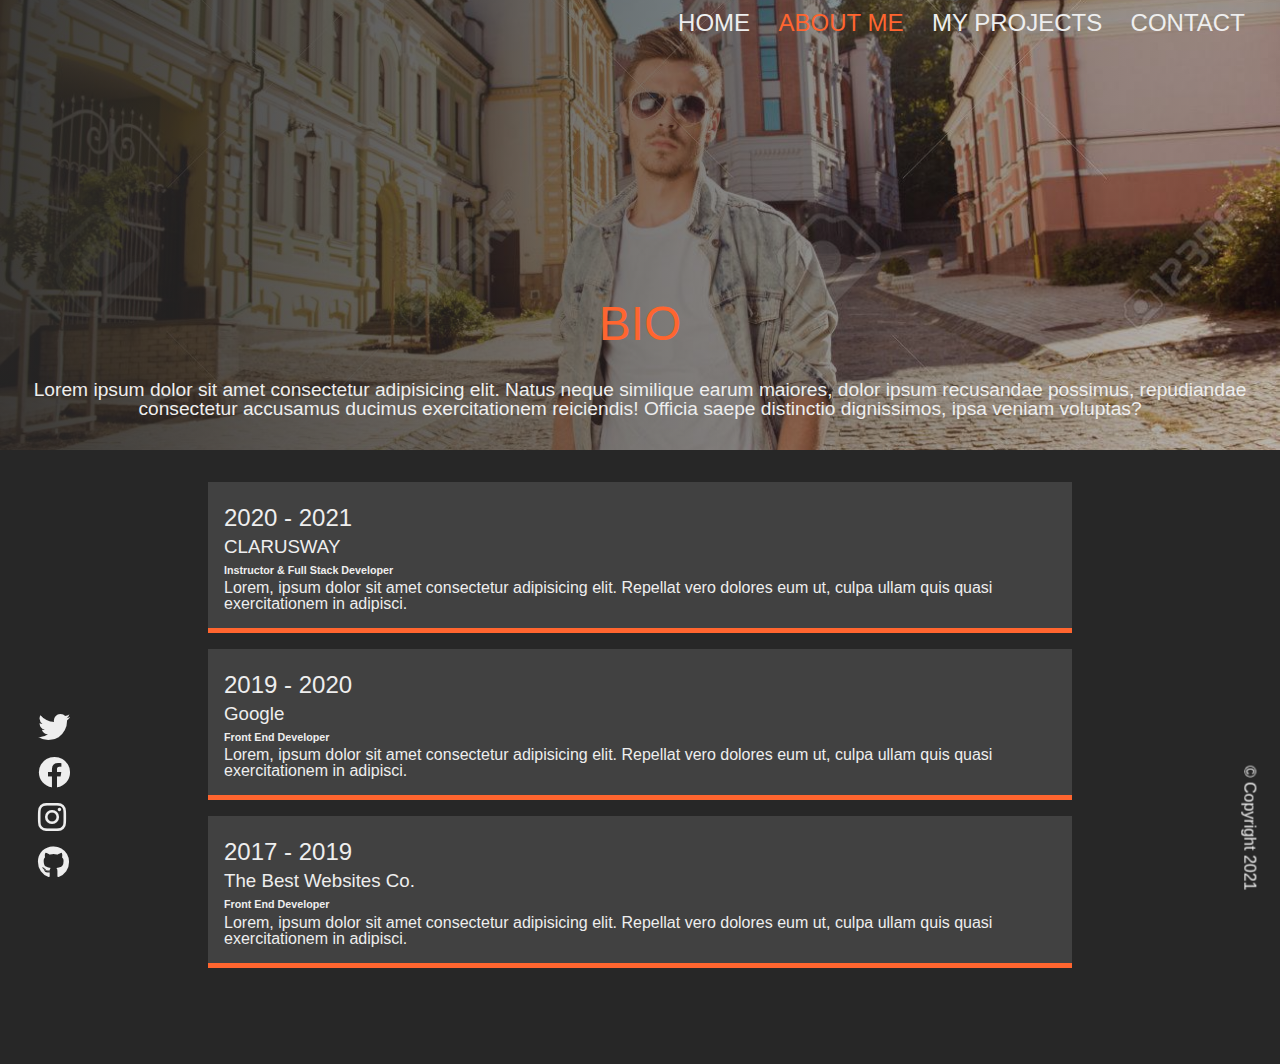
==== about.html @ 3b400f80 "first commit" ====
<!DOCTYPE html>
<html lang="en">
  <head>
    <meta charset="UTF-8" />
    <meta http-equiv="X-UA-Compatible" content="IE=edge" />
    <meta name="viewport" content="width=device-width, initial-scale=1.0" />

    <link rel="stylesheet" href="css/main.css" />
    <title>Portfolio-About</title>
  </head>
  <body>
    <div class="about-bgImg-container">
      <!-- ABOUT NAV -->
      <nav class="nav">
        <ul class="nav__list">
          <li class="nav__item">
            <a href="index.html" class="nav__link">Home</a>
          </li>
          <li class="nav__item">
            <a href="about.html" class="nav__link nav__link--active"
              >About Me</a
            >
          </li>
          <li class="nav__item">
            <a href="projects.html" class="nav__link">My Projects</a>
          </li>
          <li class="nav__item">
            <a href="contact.html" class="nav__link">Contact</a>
          </li>
        </ul>
      </nav>

      <div class="about__bio-image">
        <h2>BIO</h2>
        <p>
          Lorem ipsum dolor sit amet consectetur adipisicing elit. Natus neque
          similique earum maiores, dolor ipsum recusandae possimus, repudiandae
          consectetur accusamus ducimus exercitationem reiciendis! Officia saepe
          distinctio dignissimos, ipsa veniam voluptas?
        </p>
      </div>
    </div>

    <!-- ABOUT MAIN -->

    <main class="about">
      <div class="about__container">
        <div class="about__job">
          <h2 class="text-secondary">2020 - 2021</h2>
          <h3>CLARUSWAY</h3>
          <h6>Instructor & Full Stack Developer</h6>
          <p>
            Lorem, ipsum dolor sit amet consectetur adipisicing elit. Repellat
            vero dolores eum ut, culpa ullam quis quasi exercitationem in
            adipisci.
          </p>
        </div>
        <div class="about__job">
          <h2 class="text-secondary">2019 - 2020</h2>
          <h3>Google</h3>
          <h6>Front End Developer</h6>
          <p>
            Lorem, ipsum dolor sit amet consectetur adipisicing elit. Repellat
            vero dolores eum ut, culpa ullam quis quasi exercitationem in
            adipisci.
          </p>
        </div>
        <div class="about__job">
          <h2 class="text-secondary">2017 - 2019</h2>
          <h3>The Best Websites Co.</h3>
          <h6>Front End Developer</h6>
          <p>
            Lorem, ipsum dolor sit amet consectetur adipisicing elit. Repellat
            vero dolores eum ut, culpa ullam quis quasi exercitationem in
            adipisci.
          </p>
        </div>
      </div>
    </main>

    <!-- ABOUT FOOTER -->
    <footer class="vertical">
      <div class="social-icons">
        <a href="#">
          <i class="fab fa-twitter fa-2x"></i>
        </a>
        <a href="#">
          <i class="fab fa-facebook fa-2x"></i>
        </a>
        <a href="#">
          <i class="fab fa-instagram fa-2x"></i>
        </a>
        <a href="#">
          <i class="fab fa-github fa-2x"></i>
        </a>
      </div>
      <div class="copyright">&copy; Copyright 2021</div>
    </footer>
  </body>
</html>
---- css/main.css ----
@import url("https://cdnjs.cloudflare.com/ajax/libs/font-awesome/6.0.0-beta3/css/all.min.css");
* {
  box-sizing: border-box;
  margin: 0;
  padding: 0;
}

.home-bgImg-container {
  height: 100vh;
  width: 100%;
  background: linear-gradient(to right, rgba(39, 39, 39, 0.9), rgba(39, 39, 39, 0.3)), url("../img/model-1.jpg");
  background-position: center center;
  background-size: cover;
}

.home {
  height: 80vh;
  display: flex;
  flex-direction: column;
  justify-content: center;
  text-align: center;
}
.home__name {
  font-size: 5rem;
  padding-bottom: 1rem;
  margin-bottom: 1rem;
  border-bottom: 2px solid #fff;
}
.home__name--last {
  color: red;
  font-weight: 700;
}

.about-bgImg-container {
  height: 50vh;
  width: 100%;
  background: linear-gradient(to right, rgba(39, 39, 39, 0.9), rgba(39, 39, 39, 0.3)), url("../img/model-1.jpg");
  background-position: center center;
  background-size: cover;
  display: flex;
  flex-direction: column;
  justify-content: space-between;
}
.about-bgImg-container .about__bio-image {
  text-align: center;
}
.about-bgImg-container .about__bio-image h2 {
  font-size: 3rem;
  color: #ff652f;
}
.about-bgImg-container .about__bio-image p {
  font-size: 1.2rem;
  margin: 2rem;
}

.about__container {
  width: 70vw;
  margin: 2rem auto;
}
.about .about__job {
  margin: 1rem;
  background: #414141;
  padding: 1rem;
  border-bottom: 5px solid #ff652f;
}
.about .about__job h2,
.about .about__job h3 {
  margin: 0.5rem 0;
}
.about .about__job h6 {
  margin: 0.3rem 0;
}

.project-bgImg-container {
  height: 40vh;
  width: 100%;
  background: linear-gradient(to right, rgba(39, 39, 39, 0.9), rgba(39, 39, 39, 0.3)), url("../img/model-1.jpg");
  background-position: center center;
  background-size: cover;
  display: flex;
  flex-direction: column;
  justify-content: space-between;
}
.project-bgImg-container .projects__bio-image {
  margin-bottom: 0.5rem;
  text-align: center;
}

.projects__items {
  width: 100%;
  display: flex;
  flex-wrap: wrap;
  justify-content: center;
  padding: 2rem 5rem;
  gap: 1rem 0rem;
}
.projects__item {
  width: 100%;
  border-bottom: 5px solid #ff652f;
  cursor: pointer;
  position: relative;
}
.projects__item img {
  width: 100%;
}
.projects__item::after {
  content: "";
  position: absolute;
  height: 100%;
  width: 100%;
  left: 0;
  background: #ff652f;
  opacity: 0;
  transition: all 1s;
}
.projects__item:hover::after {
  opacity: 0.7;
}

.contact-bgImg-container {
  height: 100vh;
  width: 100%;
  background: linear-gradient(to right, rgba(39, 39, 39, 0.9), rgba(39, 39, 39, 0.3)), url("../img/model-1.jpg");
  background-position: center center;
  background-size: cover;
}
.contact-bgImg-container nav {
  height: 40vh;
}

.contact {
  height: 40vh;
  display: flex;
  flex-direction: column;
  justify-content: center;
  text-align: center;
}
.contact h2 {
  font-size: 3rem;
  margin-bottom: 2rem;
}
.contact__list {
  display: flex;
  flex-direction: column;
  flex-wrap: wrap;
  justify-content: center;
  align-items: center;
  gap: 2.5rem 2rem;
  font-size: 1.5rem;
}
.contact .text-secondary {
  color: #ff652f;
}

.nav {
  padding: 1rem;
  height: 10vh;
}
.nav__list {
  text-align: right;
}
.nav__item {
  display: inline;
  padding-right: 1rem;
}
.nav__link {
  font-size: 1rem;
  text-transform: uppercase;
  font-weight: 500;
  transition: all 1s;
}
.nav__link:hover {
  color: blue;
}
.nav__link--active {
  color: #ff652f;
}

.link-style a, footer.middle a, footer.vertical .social-icons a, footer.horizontal a {
  padding: 0.4rem;
  transition: all 1s;
}
.link-style a:hover, footer.middle a:hover, footer.vertical .social-icons a:hover, footer.horizontal a:hover {
  color: #ff652f;
}

footer.horizontal {
  height: 10vh;
  display: flex;
  justify-content: space-between;
  align-items: flex-end;
  padding: 1rem;
}

footer.vertical {
  display: flex;
  justify-content: space-between;
  align-items: flex-end;
  padding: 2rem;
  margin-bottom: 1rem;
}
footer.vertical .social-icons {
  display: flex;
  flex-direction: column;
  position: fixed;
  bottom: 1rem;
}
footer.vertical .copyright {
  position: fixed;
  bottom: 1rem;
  right: 3rem;
  transform: rotate(90deg) translate(-3rem, -5rem);
}

footer.middle {
  height: 20vh;
  display: flex;
  flex-direction: column;
  justify-content: flex-start;
  align-items: center;
  padding: 1rem;
  gap: 1rem;
}

@media screen and (min-width: 0px) {
  .nav {
    padding: 0.5rem;
  }
  .nav__list {
    text-align: center;
  }
  .nav__item {
    padding-right: 0.7rem;
  }
  .nav .nav__link {
    font-size: 0.9rem;
  }

  .contact h2 {
    font-size: 2rem;
    margin-bottom: 1rem;
  }
  .contact__list {
    gap: 2rem 1.2rem;
    font-size: 1.2rem;
  }
}
@media screen and (min-width: 576px) {
  .nav {
    padding: 0.7rem;
  }
  .nav__list {
    text-align: right;
  }
  .nav__item {
    padding-right: 1rem;
  }
  .nav .nav__link {
    font-size: 1rem;
  }

  .contact h2 {
    font-size: 2.5rem;
    margin-bottom: 1.5rem;
  }
  .contact__list {
    gap: 2.5rem 2rem;
    font-size: 1.5rem;
  }
}
@media screen and (min-width: 768px) {
  .nav__item {
    padding-right: 1.3rem;
  }
  .nav .nav__link {
    font-size: 1.3rem;
  }

  .projects__item {
    width: 100%;
  }
}
@media screen and (min-width: 1024px) {
  .nav__item {
    padding-right: 1.5rem;
  }
  .nav .nav__link {
    font-size: 1.5rem;
  }

  .projects__item {
    width: 50%;
  }

  .contact__list {
    flex-direction: row;
  }
}
@media screen and (min-width: 1600px) {
  .projects__item {
    width: 33%;
  }
}
body {
  font-family: "Segoe UI", "Nunito", Tahoma, Genava, Verdana, sans-serif;
  line-height: 1;
  color: #eee;
  background-color: #272727;
  height: 100vh;
}

a {
  text-decoration: none;
  color: #eee;
}

h1,
h2,
h3 {
  font-weight: 400;
}

/*# sourceMappingURL=main.css.map */
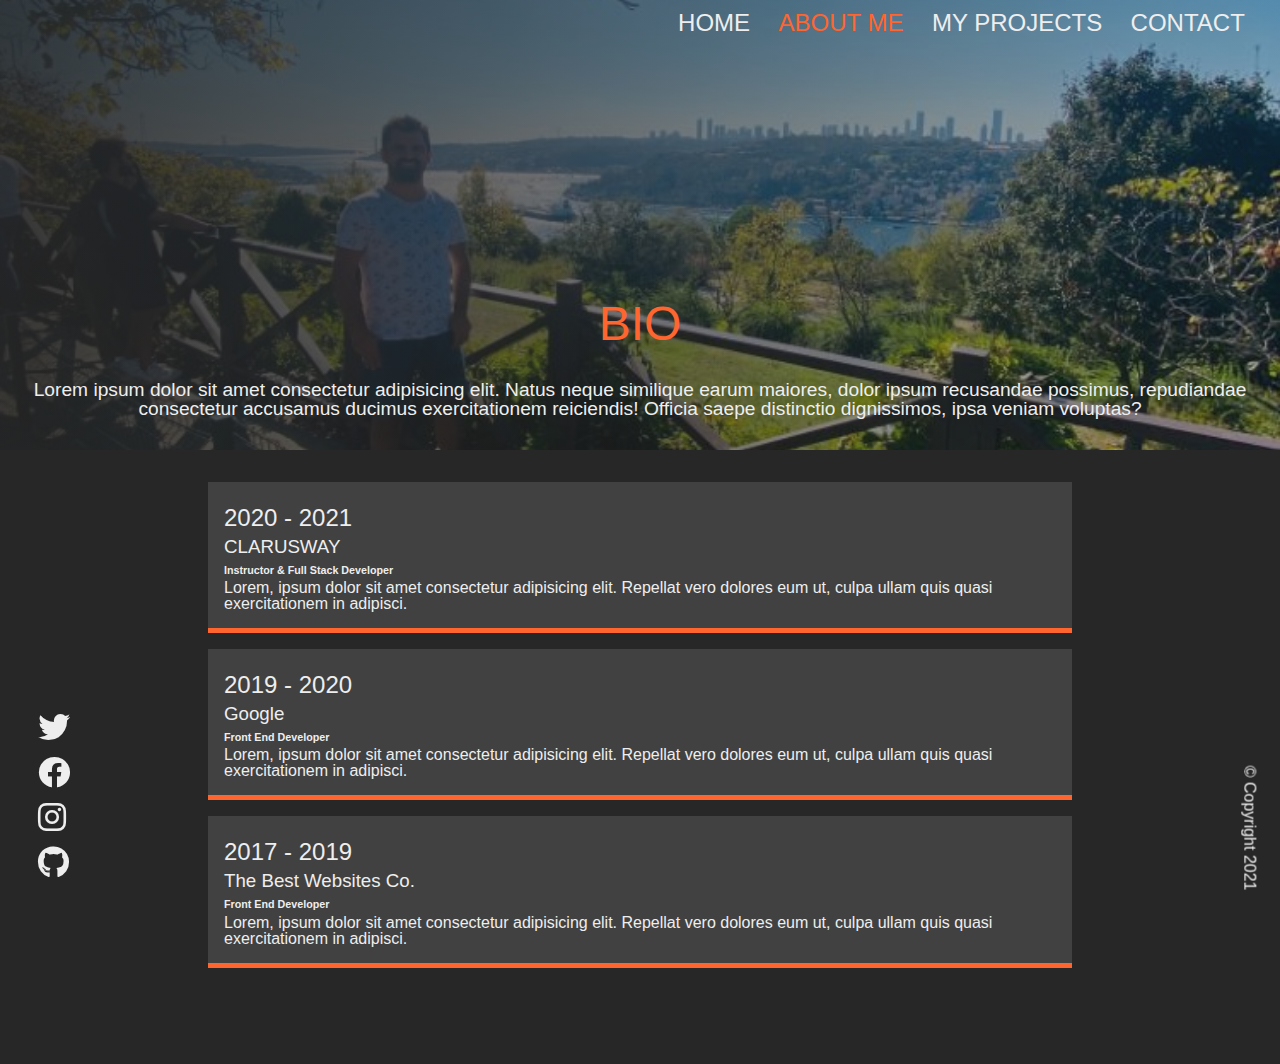
==== commit 5c102c2d: "Last updates" ====
--- a/about.html
+++ b/about.html
@@ -5,7 +5,7 @@
     <meta http-equiv="X-UA-Compatible" content="IE=edge" />
     <meta name="viewport" content="width=device-width, initial-scale=1.0" />
 
-    <link rel="stylesheet" href="css/main.css" />
+    <link rel="stylesheet" href="./scss/main.css">
     <title>Portfolio-About</title>
   </head>
   <body>
--- a/scss/main.css
+++ b/scss/main.css
@@ -0,0 +1,428 @@
+@import url("https://cdnjs.cloudflare.com/ajax/libs/font-awesome/6.0.0-beta3/css/all.min.css");
+* {
+  -webkit-box-sizing: border-box;
+          box-sizing: border-box;
+  margin: 0;
+  padding: 0;
+}
+
+.home-bgImg-container {
+  height: 100vh;
+  width: 100%;
+  background: -webkit-gradient(linear, left top, right top, from(rgba(39, 39, 39, 0.9)), to(rgba(39, 39, 39, 0.3))), url("../img/main_photo.jpg");
+  background: linear-gradient(to right, rgba(39, 39, 39, 0.9), rgba(39, 39, 39, 0.3)), url("../img/main_photo.jpg");
+  background-position: center center;
+  background-size: cover;
+}
+
+.home {
+  height: 80vh;
+  display: -webkit-box;
+  display: -ms-flexbox;
+  display: flex;
+  -webkit-box-orient: vertical;
+  -webkit-box-direction: normal;
+      -ms-flex-direction: column;
+          flex-direction: column;
+  -webkit-box-pack: center;
+      -ms-flex-pack: center;
+          justify-content: center;
+  text-align: center;
+}
+
+.home__name {
+  font-size: 5rem;
+  padding-bottom: 1rem;
+  margin-bottom: 1rem;
+  border-bottom: 2px solid #fff;
+}
+
+.home__name--last {
+  color: red;
+  font-weight: 700;
+}
+
+.about-bgImg-container {
+  height: 50vh;
+  width: 100%;
+  background: -webkit-gradient(linear, left top, right top, from(rgba(39, 39, 39, 0.9)), to(rgba(39, 39, 39, 0.3))), url("../img/main_photo.jpg");
+  background: linear-gradient(to right, rgba(39, 39, 39, 0.9), rgba(39, 39, 39, 0.3)), url("../img/main_photo.jpg");
+  background-position: center center;
+  background-size: cover;
+  display: -webkit-box;
+  display: -ms-flexbox;
+  display: flex;
+  -webkit-box-orient: vertical;
+  -webkit-box-direction: normal;
+      -ms-flex-direction: column;
+          flex-direction: column;
+  -webkit-box-pack: justify;
+      -ms-flex-pack: justify;
+          justify-content: space-between;
+}
+
+.about-bgImg-container .about__bio-image {
+  text-align: center;
+}
+
+.about-bgImg-container .about__bio-image h2 {
+  font-size: 3rem;
+  color: #ff652f;
+}
+
+.about-bgImg-container .about__bio-image p {
+  font-size: 1.2rem;
+  margin: 2rem;
+}
+
+.about__container {
+  width: 70vw;
+  margin: 2rem auto;
+}
+
+.about .about__job {
+  margin: 1rem;
+  background: #414141;
+  padding: 1rem;
+  border-bottom: 5px solid #ff652f;
+}
+
+.about .about__job h2,
+.about .about__job h3 {
+  margin: 0.5rem 0;
+}
+
+.about .about__job h6 {
+  margin: 0.3rem 0;
+}
+
+.project-bgImg-container {
+  height: 40vh;
+  width: 100%;
+  background: -webkit-gradient(linear, left top, right top, from(rgba(39, 39, 39, 0.9)), to(rgba(39, 39, 39, 0.3))), url("../img/main_photo.jpg");
+  background: linear-gradient(to right, rgba(39, 39, 39, 0.9), rgba(39, 39, 39, 0.3)), url("../img/main_photo.jpg");
+  background-position: center center;
+  background-size: cover;
+  display: -webkit-box;
+  display: -ms-flexbox;
+  display: flex;
+  -webkit-box-orient: vertical;
+  -webkit-box-direction: normal;
+      -ms-flex-direction: column;
+          flex-direction: column;
+  -webkit-box-pack: justify;
+      -ms-flex-pack: justify;
+          justify-content: space-between;
+}
+
+.project-bgImg-container .projects__bio-image {
+  margin-bottom: 0.5rem;
+  text-align: center;
+}
+
+.projects__items {
+  width: 100%;
+  display: -webkit-box;
+  display: -ms-flexbox;
+  display: flex;
+  -ms-flex-wrap: wrap;
+      flex-wrap: wrap;
+  -webkit-box-pack: center;
+      -ms-flex-pack: center;
+          justify-content: center;
+  padding: 2rem 5rem;
+  gap: 1rem 0rem;
+}
+
+.projects__item {
+  width: 100%;
+  border-bottom: 5px solid #ff652f;
+  cursor: pointer;
+  position: relative;
+}
+
+.projects__item img {
+  width: 100%;
+}
+
+.projects__item::after {
+  content: '';
+  position: absolute;
+  height: 100%;
+  width: 100%;
+  left: 0;
+  background: #ff652f;
+  opacity: 0;
+  -webkit-transition: all 1s;
+  transition: all 1s;
+}
+
+.projects__item:hover::after {
+  opacity: 0.7;
+}
+
+.contact-bgImg-container {
+  height: 100vh;
+  width: 100%;
+  background: -webkit-gradient(linear, left top, right top, from(rgba(39, 39, 39, 0.9)), to(rgba(39, 39, 39, 0.3))), url("../img/main_photo.jpg");
+  background: linear-gradient(to right, rgba(39, 39, 39, 0.9), rgba(39, 39, 39, 0.3)), url("../img/main_photo.jpg");
+  background-position: center center;
+  background-size: cover;
+}
+
+.contact-bgImg-container nav {
+  height: 40vh;
+}
+
+.contact {
+  height: 40vh;
+  display: -webkit-box;
+  display: -ms-flexbox;
+  display: flex;
+  -webkit-box-orient: vertical;
+  -webkit-box-direction: normal;
+      -ms-flex-direction: column;
+          flex-direction: column;
+  -webkit-box-pack: center;
+      -ms-flex-pack: center;
+          justify-content: center;
+  text-align: center;
+}
+
+.contact h2 {
+  font-size: 3rem;
+  margin-bottom: 2rem;
+}
+
+.contact__list {
+  display: -webkit-box;
+  display: -ms-flexbox;
+  display: flex;
+  -webkit-box-orient: vertical;
+  -webkit-box-direction: normal;
+      -ms-flex-direction: column;
+          flex-direction: column;
+  -ms-flex-wrap: wrap;
+      flex-wrap: wrap;
+  -webkit-box-pack: center;
+      -ms-flex-pack: center;
+          justify-content: center;
+  -webkit-box-align: center;
+      -ms-flex-align: center;
+          align-items: center;
+  gap: 2.5rem 2rem;
+  font-size: 1.5rem;
+}
+
+.contact .text-secondary {
+  color: #ff652f;
+}
+
+.nav {
+  padding: 1rem;
+  height: 10vh;
+}
+
+.nav__list {
+  text-align: right;
+}
+
+.nav__item {
+  display: inline;
+  padding-right: 1rem;
+}
+
+.nav__link {
+  font-size: 1rem;
+  text-transform: uppercase;
+  font-weight: 500;
+  -webkit-transition: all 1s;
+  transition: all 1s;
+}
+
+.nav__link:hover {
+  color: blue;
+}
+
+.nav__link--active {
+  color: #ff652f;
+}
+
+.link-style a, footer.horizontal a, footer.vertical .social-icons a, footer.middle a {
+  padding: 0.4rem;
+  -webkit-transition: all 1s;
+  transition: all 1s;
+}
+
+.link-style a:hover, footer.horizontal a:hover, footer.vertical .social-icons a:hover, footer.middle a:hover {
+  color: #ff652f;
+}
+
+footer.horizontal {
+  height: 10vh;
+  display: -webkit-box;
+  display: -ms-flexbox;
+  display: flex;
+  -webkit-box-pack: justify;
+      -ms-flex-pack: justify;
+          justify-content: space-between;
+  -webkit-box-align: end;
+      -ms-flex-align: end;
+          align-items: flex-end;
+  padding: 1rem;
+}
+
+footer.vertical {
+  display: -webkit-box;
+  display: -ms-flexbox;
+  display: flex;
+  -webkit-box-pack: justify;
+      -ms-flex-pack: justify;
+          justify-content: space-between;
+  -webkit-box-align: end;
+      -ms-flex-align: end;
+          align-items: flex-end;
+  padding: 2rem;
+  margin-bottom: 1rem;
+}
+
+footer.vertical .social-icons {
+  display: -webkit-box;
+  display: -ms-flexbox;
+  display: flex;
+  -webkit-box-orient: vertical;
+  -webkit-box-direction: normal;
+      -ms-flex-direction: column;
+          flex-direction: column;
+  position: fixed;
+  bottom: 1rem;
+}
+
+footer.vertical .copyright {
+  position: fixed;
+  bottom: 1rem;
+  right: 3rem;
+  -webkit-transform: rotate(90deg) translate(-3rem, -5rem);
+          transform: rotate(90deg) translate(-3rem, -5rem);
+}
+
+footer.middle {
+  height: 20vh;
+  display: -webkit-box;
+  display: -ms-flexbox;
+  display: flex;
+  -webkit-box-orient: vertical;
+  -webkit-box-direction: normal;
+      -ms-flex-direction: column;
+          flex-direction: column;
+  -webkit-box-pack: start;
+      -ms-flex-pack: start;
+          justify-content: flex-start;
+  -webkit-box-align: center;
+      -ms-flex-align: center;
+          align-items: center;
+  padding: 1rem;
+  gap: 1rem;
+}
+
+@media screen and (min-width: 0px) {
+  .nav {
+    padding: 0.5rem;
+  }
+  .nav__list {
+    text-align: center;
+  }
+  .nav__item {
+    padding-right: 0.7rem;
+  }
+  .nav .nav__link {
+    font-size: 0.9rem;
+  }
+  .contact h2 {
+    font-size: 2rem;
+    margin-bottom: 1rem;
+  }
+  .contact__list {
+    gap: 2rem 1.2rem;
+    font-size: 1.2rem;
+  }
+}
+
+@media screen and (min-width: 576px) {
+  .nav {
+    padding: 0.7rem;
+  }
+  .nav__list {
+    text-align: right;
+  }
+  .nav__item {
+    padding-right: 1rem;
+  }
+  .nav .nav__link {
+    font-size: 1rem;
+  }
+  .contact h2 {
+    font-size: 2.5rem;
+    margin-bottom: 1.5rem;
+  }
+  .contact__list {
+    gap: 2.5rem 2rem;
+    font-size: 1.5rem;
+  }
+}
+
+@media screen and (min-width: 768px) {
+  .nav__item {
+    padding-right: 1.3rem;
+  }
+  .nav .nav__link {
+    font-size: 1.3rem;
+  }
+  .projects__item {
+    width: 100%;
+  }
+}
+
+@media screen and (min-width: 1024px) {
+  .nav__item {
+    padding-right: 1.5rem;
+  }
+  .nav .nav__link {
+    font-size: 1.5rem;
+  }
+  .projects__item {
+    width: 50%;
+  }
+  .contact__list {
+    -webkit-box-orient: horizontal;
+    -webkit-box-direction: normal;
+        -ms-flex-direction: row;
+            flex-direction: row;
+  }
+}
+
+@media screen and (min-width: 1600px) {
+  .projects__item {
+    width: 33%;
+  }
+}
+
+body {
+  font-family: "Segoe UI", "Nunito", Tahoma, Genava, Verdana, sans-serif;
+  line-height: 1;
+  color: #eee;
+  background-color: #272727;
+  height: 100vh;
+}
+
+a {
+  text-decoration: none;
+  color: #eee;
+}
+
+h1,
+h2,
+h3 {
+  font-weight: 400;
+}
+/*# sourceMappingURL=main.css.map */